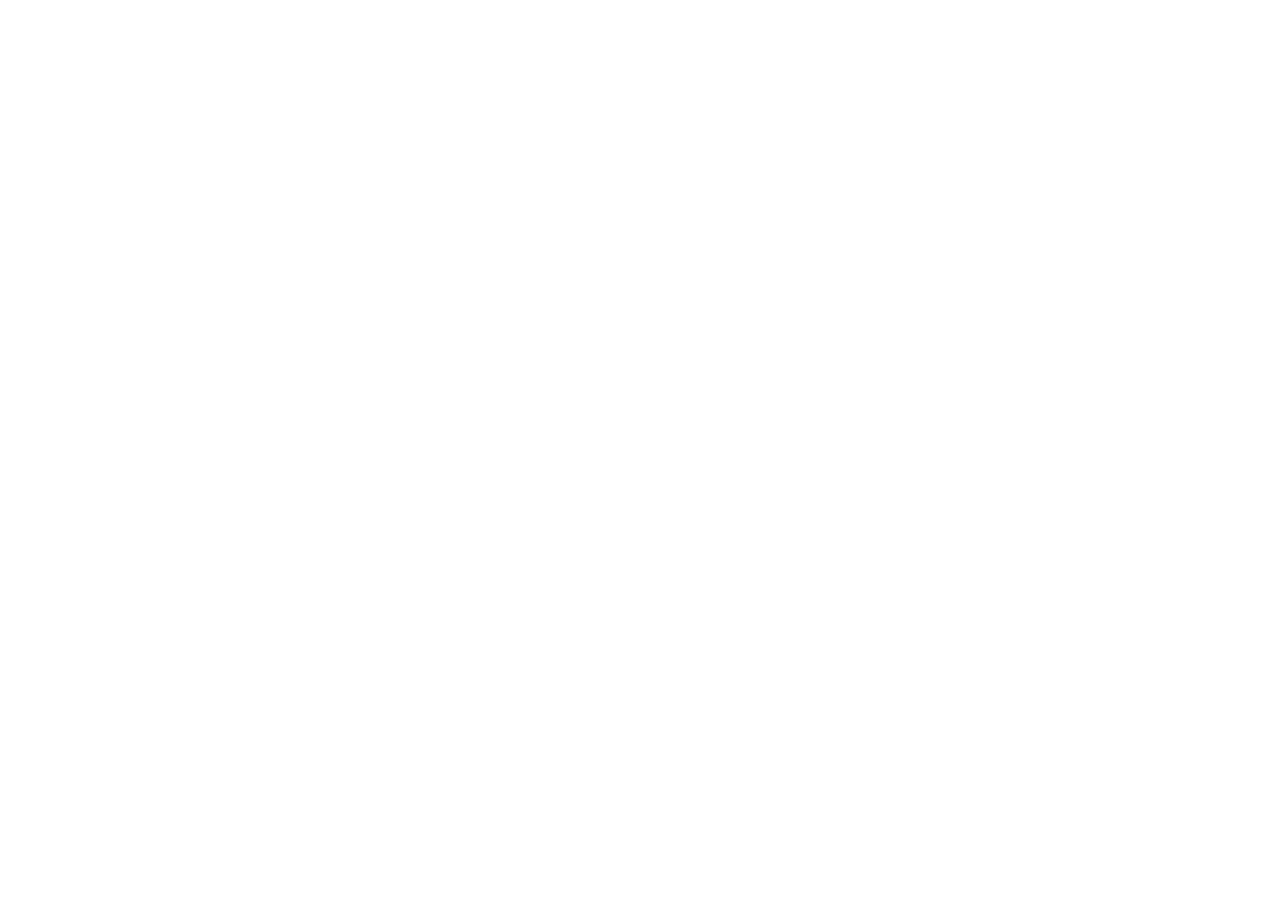
==== index.html @ 3ca40515 "PA" ====
<!DOCTYPE html>
<html lang="en">
<head>
    <meta charset="UTF-8">
    <meta name="viewport" content="width=device-width, initial-scale=1.0">
    <link rel="shortcut icon" type="image/x-icon" href="/Img/PA-FormHub-Logo.png">
    <title>PA FormHub</title>
</head>
<body>
    
</body>
</html>
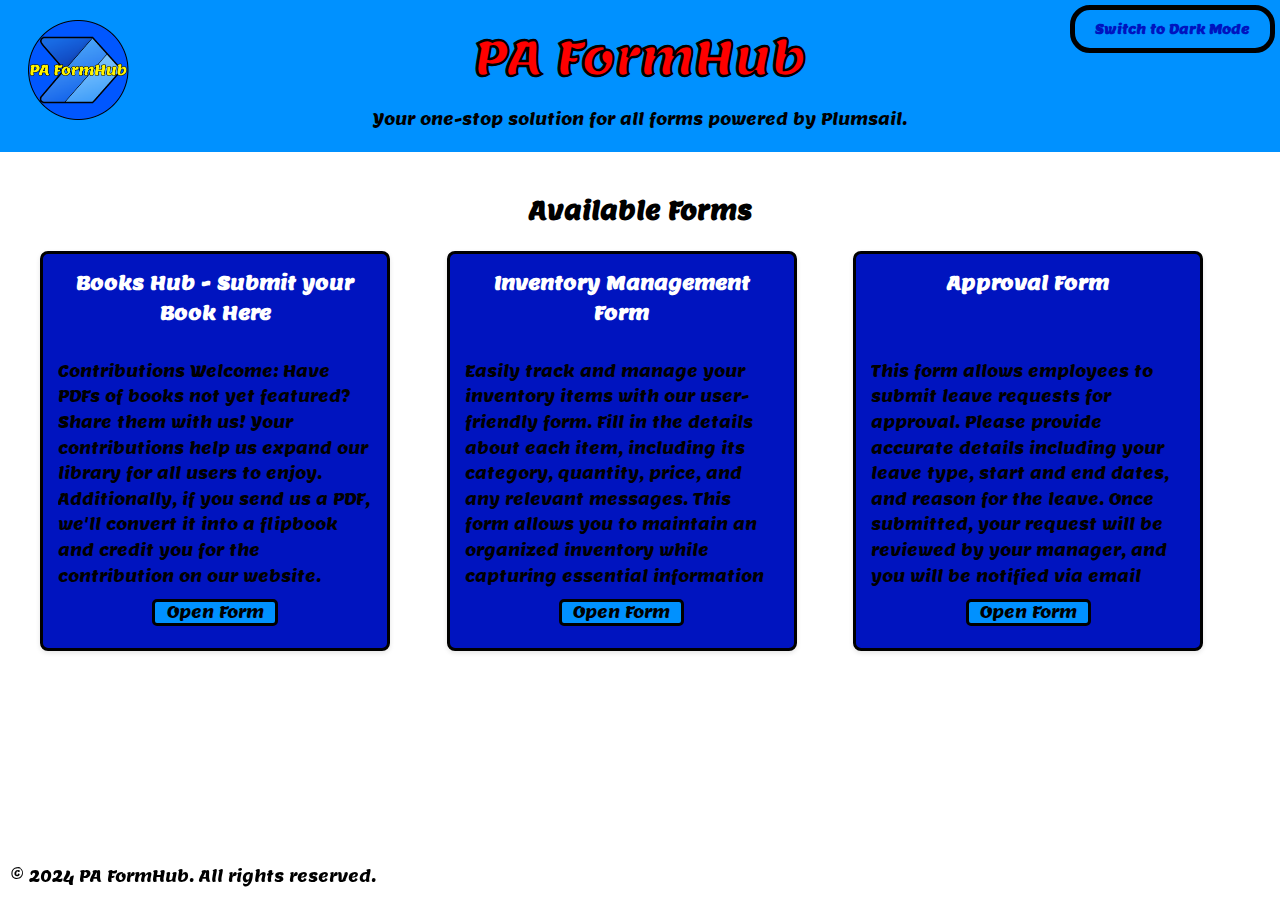
==== commit 890bd4d9: "3 forms added" ====
--- a/index.html
+++ b/index.html
@@ -3,10 +3,52 @@
 <head>
     <meta charset="UTF-8">
     <meta name="viewport" content="width=device-width, initial-scale=1.0">
-    <link rel="shortcut icon" type="image/x-icon" href="/Img/PA-FormHub-Logo.png">
+    <link href='https://fonts.googleapis.com/css?family=Lemon' rel='stylesheet'>
+    <link rel="shortcut icon" type="image/x-icon" href="/Img/PA-FormHub-Logo.svg">
     <title>PA FormHub</title>
+    <link rel="stylesheet" href="style.css">
 </head>
 <body>
-    
+    <header id="hea">
+        <img src="/Img/PA-FormHub-Logo.png" alt="Logo" id="site-logo">
+        <h1 id="heading-text">PA FormHub</h1>
+        <p>Your one-stop solution for all forms powered by Plumsail.</p>
+    </header>
+
+    <button id="modeToggle" class="mode-toggle">Switch to Dark Mode</button>
+
+    <main>
+        <section id="forms-showcase">
+            <h2>Available Forms</h2>
+            <div class="form-list">
+                <div class="form-card">
+                    <h3>Books Hub - Submit your Book Here</h3>
+                    <p class="pera">Contributions Welcome: Have PDFs of books not yet featured? Share them with us! Your contributions help us expand our library for all users to enjoy. Additionally, if you send us a PDF, we'll convert it into a flipbook and credit you for the contribution on our website.</p>
+                    <a href="/Forms/BSubmit.html" target="_blank" class="F-BTN-Link"><button class="F-BTN">Open Form</button></a>
+                </div>
+
+                <div class="form-card">
+                    <h3>Inventory Management Form</h3>
+                    <p class="pera">Easily track and manage your inventory items with our user-friendly form. Fill in the details about each item, including its category, quantity, price, and any relevant messages. This form allows you to maintain an organized inventory while capturing essential information for future reference.</p>
+                    <a href="/Forms/IM.html" target="_blank" class="F-BTN-Link"><button class="F-BTN">Open Form</button></a>
+                </div>
+
+                <div class="form-card">
+                    <h3>Approval Form</h3>
+                    <p class="pera">This form allows employees to submit leave requests for approval. Please provide accurate details including your leave type, start and end dates, and reason for the leave. Once submitted, your request will be reviewed by your manager, and you will be notified via email once a decision has been made.
+                    </p>
+                    <a href="/Forms/Appro.html" target="_blank" class="F-BTN-Link"><button class="F-BTN">Open Form</button></a>
+                </div>
+                
+                <!-- Add more forms as needed -->
+            </div>
+        </section>
+    </main>
+
+    <footer>
+        <p>© 2024 PA FormHub. All rights reserved.</p>
+    </footer>
+
+    <script src="script.js"></script>
 </body>
-</html>+</html>
--- a/style.css
+++ b/style.css
@@ -0,0 +1,197 @@
+* {
+    box-sizing: border-box;
+    margin: 0;
+    padding: 0;
+}
+
+body {
+    font-family: 'Lemon';
+    line-height: 1.6;
+    transition: background-color 0.5s ease, color 0.5s ease;
+}
+
+body.dark-mode {
+    background-color: var(--Dark-Body-Color);
+}
+
+body::-webkit-scrollbar {
+    width: 0;
+}
+
+:root{
+    /* Light Mode Colors */
+    --Light-Body-Color: rgb(255, 255, 255);
+    --Light-Common-Color: #0091ff;
+    --Light-Main-Color: #0014bf;
+    --Light-Text-Color: rgb(0, 0, 0);
+}
+
+:root{
+      /* Dark Mode Colors */
+      --Dark-Body-Color: rgb(0, 0, 0);
+      --Dark-Common-Color: #9000ff;
+      --Dark-Main-Color: rgb(255 160 0);
+      --Dark-Text-Color: White;
+}
+
+
+header {
+    color: var(--Light-Text-Color);
+    padding: 20px;
+    text-align: center;
+}
+
+#hea {
+    background: var(--Light-Common-Color); 
+}
+
+.dark-mode #hea {
+    background: var(--Dark-Common-Color);
+}
+
+button.mode-toggle {
+    padding: 10px 20px;
+    background-color: var(--Light-Common-Color);
+    color: var(--Light-Main-Color);
+    font-weight: 900;
+    font-family: 'Lemon';
+    border: 5px solid black;
+    border-radius: 20px;
+    cursor: pointer;
+    position: absolute;
+    right: 0px;
+    top: 0px;
+    margin: 5px;
+}
+
+button.mode-toggle:hover {
+    background-color: #000000; 
+}
+
+#site-logo{
+    display: block;
+    position: absolute;
+    height: 100px;
+}
+
+h1 {
+    margin-bottom: 10px;
+}
+
+h2 {
+    margin: 20px 0;
+}
+
+h3 {
+    color: rgb(255, 255, 255);
+    height: 90px;
+    text-align: center;
+}
+
+a {
+    text-decoration: none;
+}
+
+.pera {
+    height: 230px;
+    overflow-y: scroll;
+}
+
+.pera::-webkit-scrollbar {
+    width: 0px;
+}
+
+#heading-text {
+    margin-bottom: 10px;
+    color: #ff0000;
+    -webkit-text-stroke: 1px black;
+    font-size: 3rem;
+}
+
+.dark-mode h2 {
+    color: var(--Dark-Text-Color);
+}
+
+main {
+    padding: 20px;
+}
+
+#forms-showcase {
+    display: flex;
+    flex-direction: column;
+    align-items: center;
+}
+
+.form-list {
+    display: grid;
+    grid-template-columns: repeat(auto-fill, minmax(300px, 1fr));
+    gap: 20px;
+    width: 100%;
+    max-width: 1200px;
+}
+
+.form-card {
+    background: var(--Light-Main-Color);
+    border: 3px solid #000000;
+    border-radius: 8px;
+    padding: 15px;
+    box-shadow: 0 2px 5px rgba(0, 0, 0, 0.1);
+    transition: transform 0.2s;
+    height: 400px;
+    width: 350px;
+}
+
+.dark-mode .form-card {
+    background: var(--Dark-Main-Color);
+    border: 3px solid #ffffff;
+}
+
+.form-card:hover {
+    transform: scale(1.02);
+}
+
+.form-container {
+    margin-top: 10px;
+}
+
+.fd-form{
+    height: 100%;
+}
+
+.F-BTN {
+    display: flex;
+    background: var(--Light-Common-Color);
+    color: var(--Light-Text-Color);
+    font-family: 'Lemon';
+    font-size: 1rem;
+    border: 3px solid black;
+    border-radius: 5px;
+    align-items: center;
+    text-align: center;
+    justify-content: center;
+    text-decoration: none;
+    cursor: pointer;
+    width: 40%;
+}
+
+.F-BTN:hover {
+    transform: scale(1.05);
+}
+
+.F-BTN-Link {
+    display: flex;
+    justify-content: center;
+    align-items: center;
+    margin-top: 10px;
+}
+
+footer {
+    padding: 10px;
+    color: rgb(0, 0, 0);
+    position: fixed;
+    bottom: 0;
+}
+
+.dark-mode footer {
+    color: white;
+}
